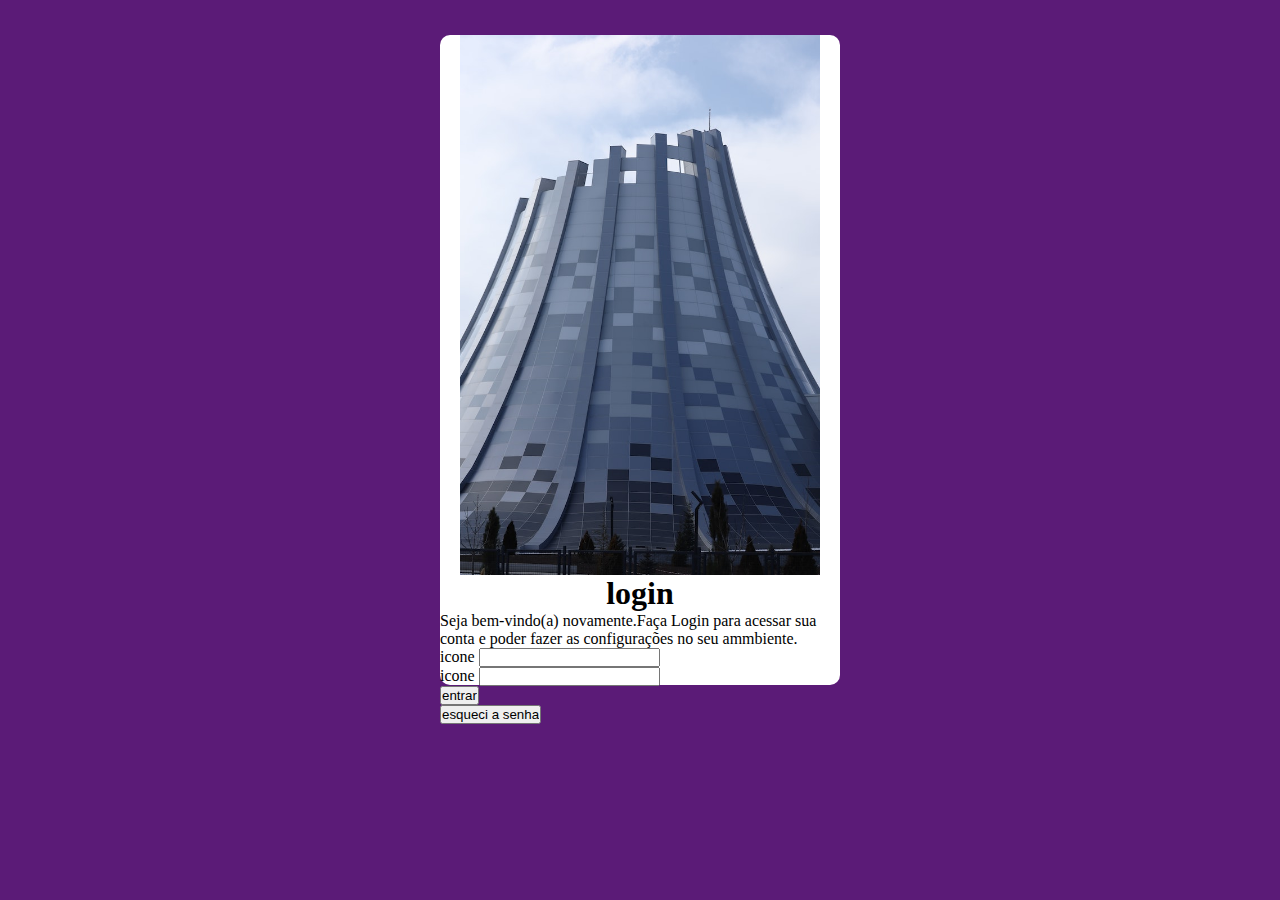
==== exemplo01/index.html @ d545af17 "ok" ====
<!DOCTYPE html>
<html lang="pt-br">
<head>
    <meta charset="UTF-8">
    <meta http-equiv="X-UA-Compatible" content="IE=edge">
    <meta name="viewport" content="width=device-width, initial-scale=1.0">
    <title>Login</title>
    <link rel="stylesheet" href="estilos/geral.css">
</head>
<body>
    <main>
          <section>
            
                <img src="imagens/pexels-aydin-photography-15310249.jpg" alt="" width="50%">
            
      <form action="" method="get">
        <h1>login</h1>
        <p>
           Seja bem-vindo(a) novamente.Faça Login para acessar sua conta e poder
           fazer as configurações no seu ammbiente.
        </p>
           <p>
               <label for="iemail">icone</label>
               <input type="email" name="email" id="iemail">
           </p>
           <p>
               <label for="isenha">icone</label>
               <input type="password" name="senha" id="isenha">
           </p>
           <p>
             <input type="submit" value="entrar">
           </p>
           <p>
             <input type="button" value="esqueci a senha">
           </p>
      </form>
          </section>
    </main>
</body>
</html>
---- exemplo01/estilos/geral.css ----
@charset "UTF-8";

*{
    padding: 0px;
    margin: 0px;
}

body{
    background-color: rgb(91, 27, 119);
}

body>main{
    position: relative;
}


main>section{
    background-color: white;
    height: 650px;
    width: 400px;

    position: relative;
    top: 50%;
    left: 50%;
    transform: translate(-50%,-10%);

    margin-top: 100px;
    border-radius: 10px;  
   
}

main>section>img{
    display: block;
    margin: auto;
    width: 90%;
}

section>form>h1{
    text-align: center;
}

section>p{
    padding: 10px;
}
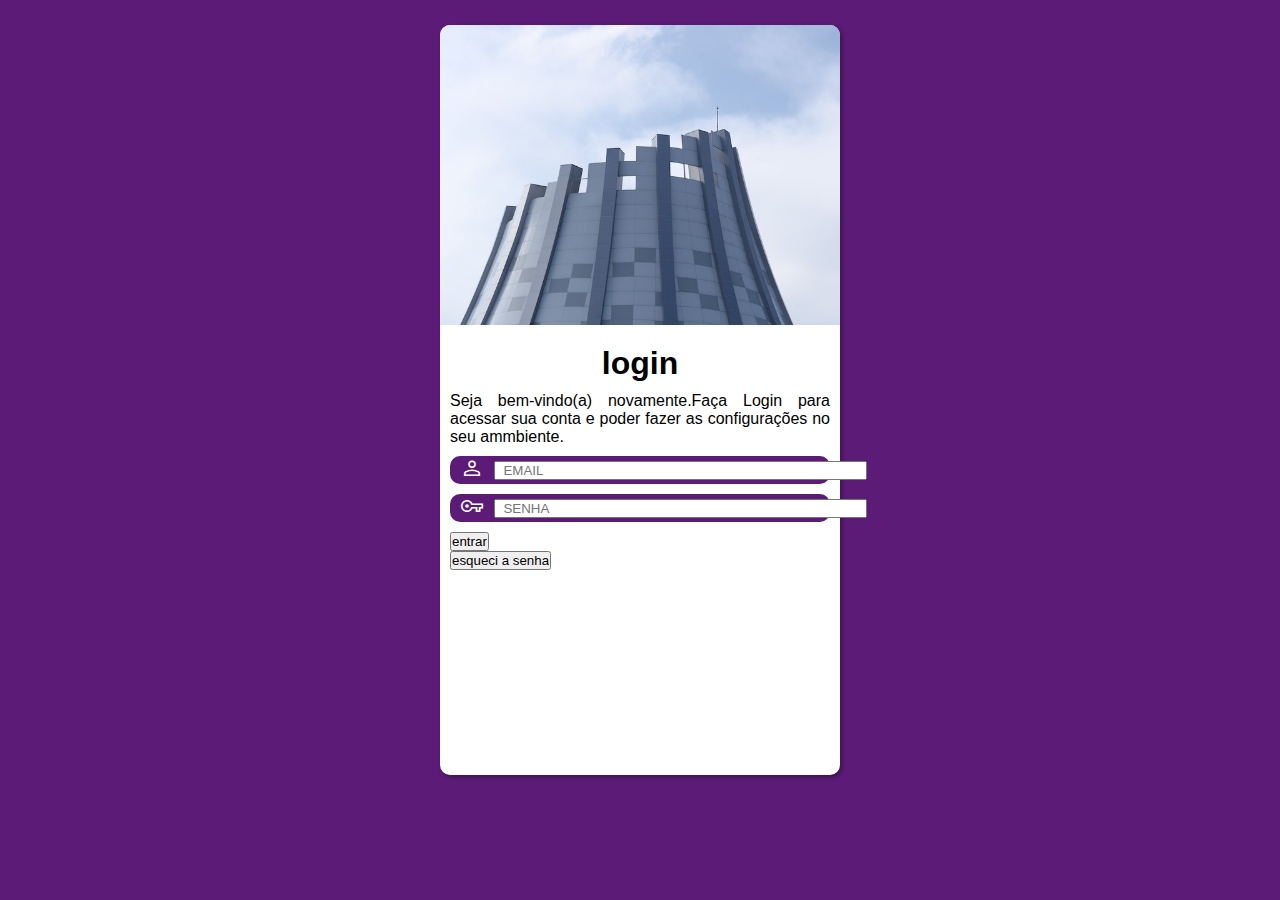
==== commit 4012812d: "ok" ====
--- a/exemplo01/index.html
+++ b/exemplo01/index.html
@@ -6,34 +6,49 @@
     <meta name="viewport" content="width=device-width, initial-scale=1.0">
     <title>Login</title>
     <link rel="stylesheet" href="estilos/geral.css">
+    <link rel="stylesheet" href="https://fonts.googleapis.com/css2?family=Material+Symbols+Outlined:opsz,wght,FILL,GRAD@20..48,100..700,0..1,-50..200" />
+    <link rel="stylesheet" href="https://fonts.googleapis.com/css2?family=Material+Symbols+Outlined:opsz,wght,FILL,GRAD@20..48,100..700,0..1,-50..200" />
 </head>
 <body>
     <main>
           <section>
             
-                <img src="imagens/pexels-aydin-photography-15310249.jpg" alt="" width="50%">
+              <div>
+                
+              </div>
             
-      <form action="" method="get">
-        <h1>login</h1>
-        <p>
-           Seja bem-vindo(a) novamente.Faça Login para acessar sua conta e poder
-           fazer as configurações no seu ammbiente.
-        </p>
-           <p>
-               <label for="iemail">icone</label>
-               <input type="email" name="email" id="iemail">
-           </p>
-           <p>
-               <label for="isenha">icone</label>
-               <input type="password" name="senha" id="isenha">
-           </p>
-           <p>
-             <input type="submit" value="entrar">
-           </p>
-           <p>
-             <input type="button" value="esqueci a senha">
-           </p>
-      </form>
+              <form action="" method="get">
+              <h1>login</h1>
+              <p id="texto">
+               Seja bem-vindo(a) novamente.Faça Login para acessar sua conta e poder
+               fazer as configurações no seu ammbiente.
+             </p>
+              <p class="caixaroxo">
+               <label for="iemail">
+                <span class="material-symbols-outlined">
+                  person
+                  </span>
+               </label>
+               <input type="email" name="email" id="iemail" required size="44px" placeholder=" 
+ EMAIL">
+             </p>
+             <p class="caixaroxo">
+               <label for="isenha">
+                <span class="material-symbols-outlined">
+                  vpn_key
+                  </span>
+
+               </label> 
+               <input type="password" name="senha" id="isenha" required size="44px" placeholder=" 
+ SENHA">
+             </p>
+              <p>
+              <input type="submit" value="entrar">
+             </p>
+             <p>
+              <input type="button" value="esqueci a senha">
+             </p>
+            </form>
           </section>
     </main>
 </body>
--- a/exemplo01/estilos/geral.css
+++ b/exemplo01/estilos/geral.css
@@ -3,10 +3,37 @@
 *{
     padding: 0px;
     margin: 0px;
+    font-family: Arial, Helvetica, sans-serif;
 }
 
+/*-----------icone -----------*/
+
+
+.material-symbols-outlined {
+  font-variation-settings:
+  'FILL' 0,
+  'wght' 400,
+  'GRAD' 0,
+  'opsz' 48 ;
+  color: white;
+  padding-right: 10px;
+  padding-left: 10px;
+}
+
+
+
+.material-symbols-outlined {
+  font-variation-settings:
+  'FILL' 0,
+  'wght' 400,
+  'GRAD' 0,
+  'opsz' 48
+}
+
+
+
 body{
-    background-color: rgb(91, 27, 119);
+    background-color: #5b1b77;
 }
 
 body>main{
@@ -16,7 +43,7 @@
 
 main>section{
     background-color: white;
-    height: 650px;
+    height: 750px;
     width: 400px;
 
     position: relative;
@@ -25,20 +52,47 @@
     transform: translate(-50%,-10%);
 
     margin-top: 100px;
-    border-radius: 10px;  
+    border-radius: 10px; 
+    box-shadow: 2px 2px 4px rgba(0, 0, 0, 0.348); 
    
 }
 
-main>section>img{
-    display: block;
-    margin: auto;
-    width: 90%;
+main>section>div{
+   height: 300px;
+   width: 400px;
+
+   border-top-right-radius: 10px;
+   border-top-left-radius: 10px;
+
+   background-image: url('../imagens/pexels-aydin-photography-15310249.jpg');
+   background-size: cover;
+   background-position: center top;
+   
 }
+
+
 
 section>form>h1{
     text-align: center;
+    padding: 10px;
+    text-transform: lowercase;
+    font-size: 2em;
 }
 
-section>p{
-    padding: 10px;
+section>form{
+   padding: 10px;
+   text-align: justify;
 }
+
+section>form>p.caixaroxo{
+    background-color: #5b1b77;
+    display: flex;
+    align-items: center;
+    margin-bottom: 10px;
+    border-radius: 10px;
+   
+ }
+
+ section>form>p#texto{
+    margin-bottom: 10px;
+ }
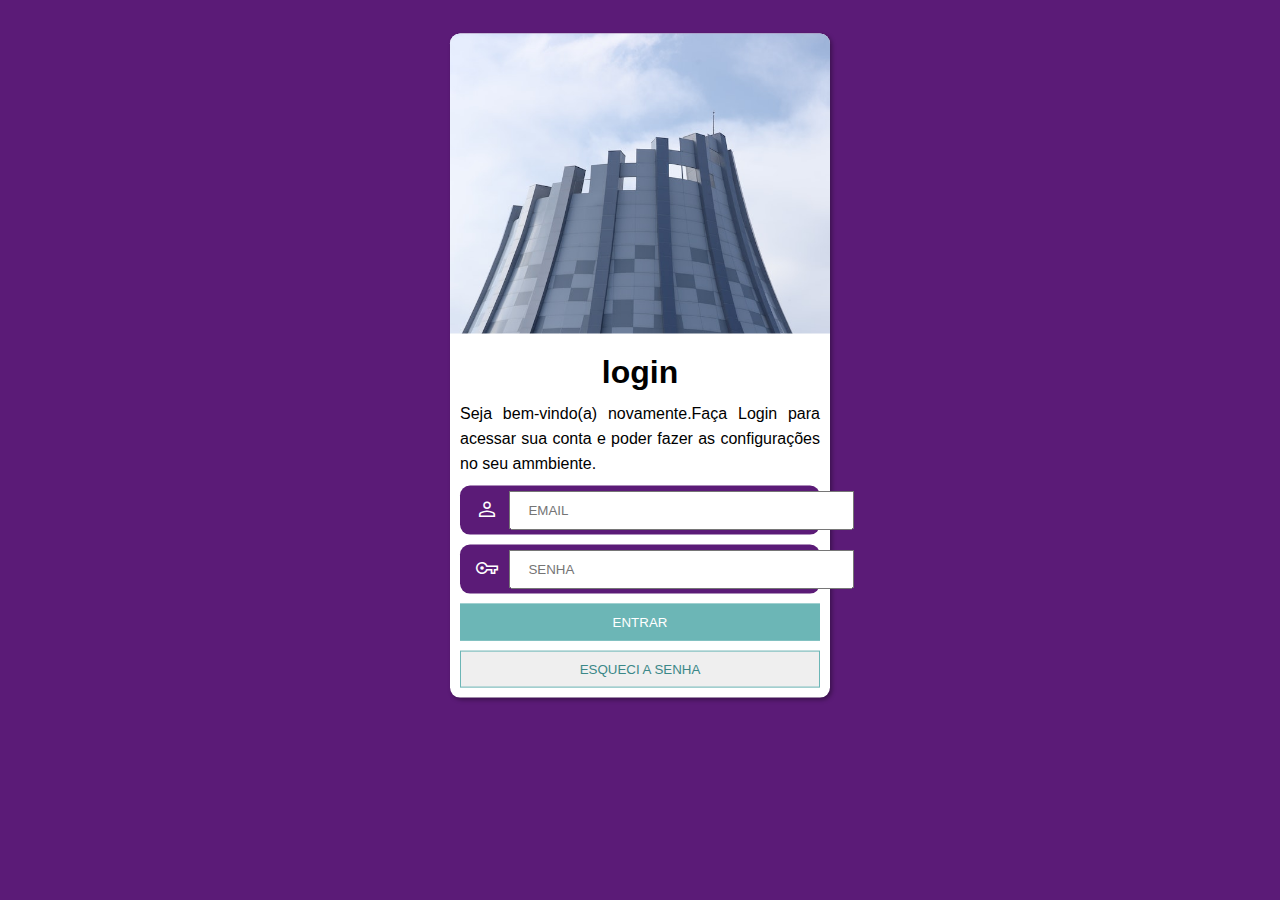
==== commit c20a35c4: "ok" ====
--- a/exemplo01/index.html
+++ b/exemplo01/index.html
@@ -29,7 +29,7 @@
                   person
                   </span>
                </label>
-               <input type="email" name="email" id="iemail" required size="44px" placeholder=" 
+               <input type="email" name="email" id="iemail" required size="38px" placeholder=" 
  EMAIL">
              </p>
              <p class="caixaroxo">
@@ -39,14 +39,14 @@
                   </span>
 
                </label> 
-               <input type="password" name="senha" id="isenha" required size="44px" placeholder=" 
- SENHA">
+               <input type="password" name="senha" id="isenha" required size="38px" placeholder=" 
+ SENHA" maxlength="8">
              </p>
-              <p>
-              <input type="submit" value="entrar">
+              <p id="entrar">
+              <input type="submit" value="ENTRAR">
              </p>
-             <p>
-              <input type="button" value="esqueci a senha">
+             <p id="esqueci">
+              <input type="button" value="ESQUECI A SENHA">
              </p>
             </form>
           </section>
--- a/exemplo01/estilos/geral.css
+++ b/exemplo01/estilos/geral.css
@@ -30,6 +30,7 @@
   'opsz' 48
 }
 
+/*---------------------------*/
 
 
 body{
@@ -43,8 +44,8 @@
 
 main>section{
     background-color: white;
-    height: 750px;
-    width: 400px;
+    width: 380px;
+   
 
     position: relative;
     top: 50%;
@@ -59,7 +60,7 @@
 
 main>section>div{
    height: 300px;
-   width: 400px;
+   width: 380px;
 
    border-top-right-radius: 10px;
    border-top-left-radius: 10px;
@@ -90,9 +91,48 @@
     align-items: center;
     margin-bottom: 10px;
     border-radius: 10px;
+    padding: 5px;
    
+ }
+
+ section>form>p.caixaroxo>input{
+        padding: 10px;
  }
 
  section>form>p#texto{
     margin-bottom: 10px;
+    line-height: 25px;
  }
+
+ section>form>p#entrar>input{
+   display: block;
+   margin: auto;
+   width: 360px;
+   padding: 10px;
+   background-color: #6cb6b6;
+   border: 1px solid #6cb6b6;
+   color: white;
+ }
+
+ section>form>p#entrar>input:hover{
+    background-color: #296f6f;
+    border: 1px solid #6cb6b6;
+    color: white;
+  }
+ 
+
+
+ section>form>p#esqueci>input{
+    display: block;
+    margin-top: 10px;
+    width: 360px;
+    padding: 10px;
+    border: 1px solid #6cb6b6;
+    color:  #3b8888;
+  }
+
+  section>form>p#esqueci>input:hover{
+    border: 1px solid #6cb6b6;
+    color:  white;
+    background-color: #3b6363;
+  }
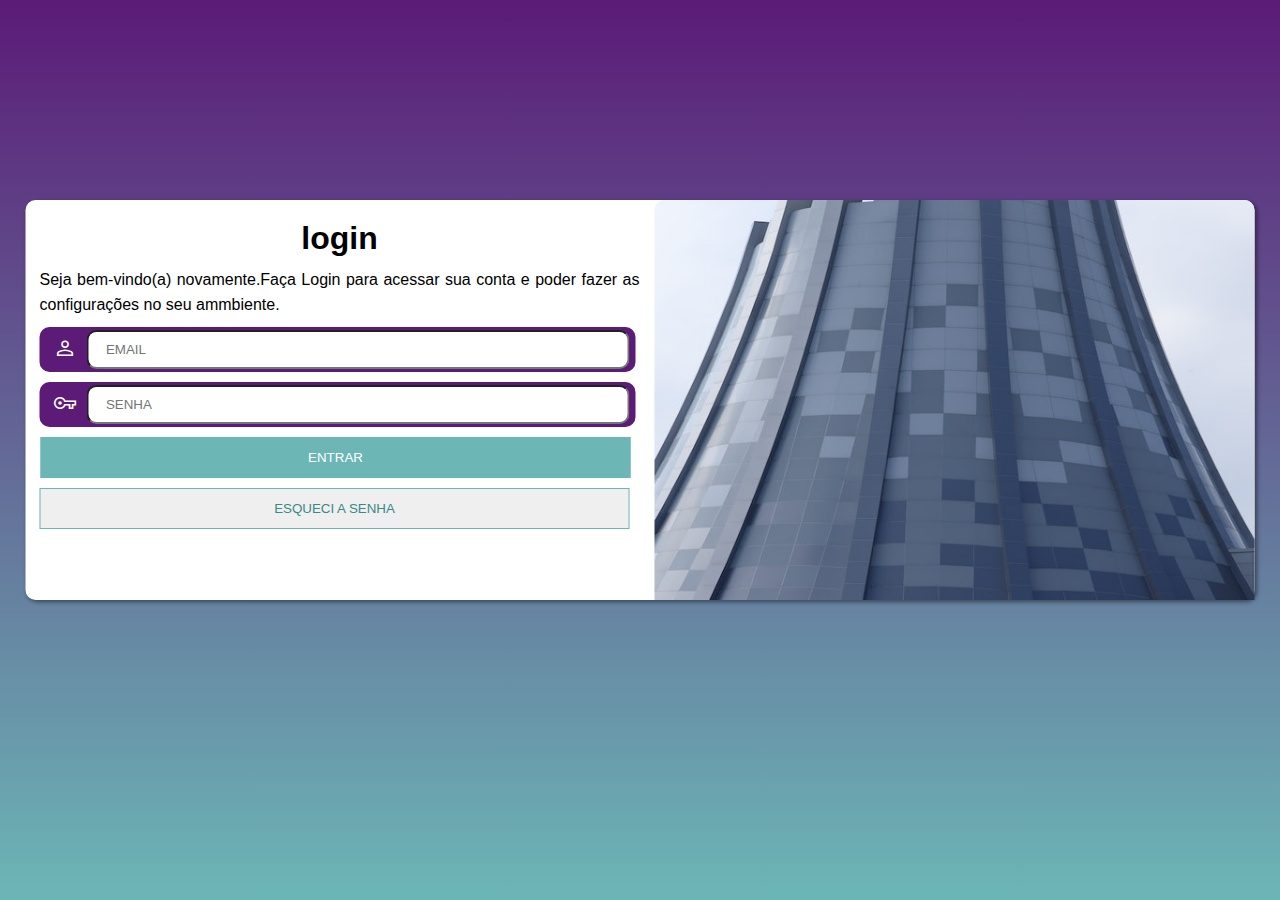
==== commit d815813e: "meu projeto concluido" ====
--- a/exemplo01/index.html
+++ b/exemplo01/index.html
@@ -6,6 +6,7 @@
     <meta name="viewport" content="width=device-width, initial-scale=1.0">
     <title>Login</title>
     <link rel="stylesheet" href="estilos/geral.css">
+    <link rel="stylesheet" href="estilos/mediaq.css">
     <link rel="stylesheet" href="https://fonts.googleapis.com/css2?family=Material+Symbols+Outlined:opsz,wght,FILL,GRAD@20..48,100..700,0..1,-50..200" />
     <link rel="stylesheet" href="https://fonts.googleapis.com/css2?family=Material+Symbols+Outlined:opsz,wght,FILL,GRAD@20..48,100..700,0..1,-50..200" />
 </head>
@@ -29,7 +30,7 @@
                   person
                   </span>
                </label>
-               <input type="email" name="email" id="iemail" required size="38px" placeholder=" 
+               <input  type="email" name="email" id="iemail" required size="38px"  placeholder=" 
  EMAIL">
              </p>
              <p class="caixaroxo">
--- a/exemplo01/estilos/geral.css
+++ b/exemplo01/estilos/geral.css
@@ -33,8 +33,10 @@
 /*---------------------------*/
 
 
-body{
+body,html{
     background-color: #5b1b77;
+    width: 100vw;
+    height: 100vh;
 }
 
 body>main{
@@ -44,15 +46,15 @@
 
 main>section{
     background-color: white;
-    width: 380px;
+    max-width: 380px;
    
 
-    position: relative;
+    position: absolute;
     top: 50%;
     left: 50%;
-    transform: translate(-50%,-10%);
+    transform: translate(-50%,5%);
 
-    margin-top: 100px;
+    margin: auto;
     border-radius: 10px; 
     box-shadow: 2px 2px 4px rgba(0, 0, 0, 0.348); 
    
@@ -97,6 +99,7 @@
 
  section>form>p.caixaroxo>input{
         padding: 10px;
+       
  }
 
  section>form>p#texto{
--- a/exemplo01/estilos/mediaq.css
+++ b/exemplo01/estilos/mediaq.css
@@ -0,0 +1,265 @@
+@charset "UTF-8";
+
+/* TABLETE*/
+
+@media screen and (min-width: 600px)  and (max-width: 992px){
+
+    body{
+        background-image: linear-gradient( to top , #5b1b77, #6cb6b6) ;  
+        background-repeat: no-repeat;
+        background-size: 100% 100%;
+      
+    }
+
+   
+    
+    body>main{
+       position: relative;
+    }
+    
+    
+    main>section{
+        background-color: white;
+        max-width: 800vw;
+        height: 43.3vh;
+       
+      
+    
+       position: absolute;
+        top: 50%;
+        left: 50%;
+        transform: translate(-50%,50%);
+    
+       
+        border-radius: 10px; 
+        box-shadow: 2px 2px 4px rgba(0, 0, 0, 0.348); 
+
+       
+       
+    }
+    
+    main>section>div{
+       height: 320px;
+       width: 300px;
+       border-top-right-radius: 0px;
+       border-top-left-radius: 10px;
+       border-bottom-left-radius: 10px;
+      
+    
+       background-image: url('../imagens/pexels-aydin-photography-15310249.jpg');
+       background-size: cover;
+       background-position:center center;
+       
+    }
+    
+    
+
+    
+    section>form{
+       padding: 10px;
+       text-align: justify;
+
+       border: 2px solid rgba(236, 156, 156, 0);
+
+       width: 470px;
+       height: 320px;
+
+       margin: -338px 0px 0px 302px ;
+    }
+    
+    section>form>p.caixaroxo{
+        background-color: #5b1b77;
+        display: flex;
+        align-items: center;
+        margin-bottom: 10px;
+        border-radius: 10px;
+        padding: 5px;
+        width: 470px;
+       
+     }
+    
+     section>form>p.caixaroxo>input{
+            padding: 10px;
+            width: 480px;
+            border-radius: 10px;
+           
+     }
+    
+     section>form>p#texto{
+        margin-bottom: 10px;
+        line-height: 25px;
+     }
+
+     
+    
+     section>form>p#entrar>input{
+       display: block;
+       width: 480px;
+       margin-left: 1px;
+       padding: 10px;
+       background-color: #6cb6b6;
+       border: 1px solid #6cb6b6;
+       color: white;
+     }
+    
+     section>form>p#entrar>input:hover{
+        background-color: #296f6f;
+        border: 1px solid #6cb6b6;
+        color: white;
+      }
+     
+    
+    
+     section>form>p#esqueci>input{
+        display: block;
+        margin-top: 10px;
+        width: 480px;
+        padding: 10px;
+        border: 1px solid #6cb6b6;
+        color:  #3b8888;
+      }
+    
+      section>form>p#esqueci>input:hover{
+        border: 1px solid #6cb6b6;
+        color:  white;
+        background-color: #3b6363;
+      }
+    
+    
+}
+
+
+/* DESKTOP E TELAS GRANDES*/
+
+@media screen and (min-width: 992px) {
+
+    body{
+        background-image: linear-gradient( to top , #6cb6b6, #5b1b77) ;   
+        background-repeat: no-repeat;
+        background-size: 100% 100%;
+      
+    }
+
+   
+    
+    body>main{
+       position: relative;
+    }
+    
+    
+    main>section{
+        background-color: rgb(255, 255, 255);
+        height: 400px;
+       max-width: 1238px;
+       
+       
+      
+    
+       position: absolute;
+        top: 50%;
+        left: 50%;
+        transform: translate(-50%,50%);
+    
+       
+        border-radius: 10px; 
+        box-shadow: 2px 2px 4px rgba(0, 0, 0, 0.455); 
+
+       
+       
+    }
+    
+      main>section>div{
+        height: 400px;
+        width: 600px;
+       border: 0px 10px 10px 0px;
+      
+    
+       background-image: url('../imagens/pexels-aydin-photography-15310249.jpg');
+       background-size: cover;
+       background-position:center center;
+
+       margin: 0px 0px 0px 629px;
+       
+    }
+    
+    
+
+    
+    section>form{
+        padding: 10px;
+       text-align: justify;
+
+       border: 2px solid rgba(44, 36, 36, 0);
+
+       width: 600px;
+       height: 375px;
+
+       margin: -402px 0px 0px 2px ;
+    }
+    
+    section>form>p.caixaroxo{
+        background-color: #5b1b77;
+        display: flex;
+        align-items: center;
+        margin-bottom: 10px;
+        border-radius: 10px;
+        padding: 3px;
+        width: 590px;
+       
+     }
+    
+     section>form>p.caixaroxo>input{
+            padding: 10px;
+            width: 519px;
+            border-radius: 10px;
+           
+     }
+    
+     section>form>p#texto{
+        margin-bottom: 10px;
+        line-height: 25px;
+     }
+
+     
+    
+     section>form>p#entrar>input{
+       display: block;
+       width: 590px;
+       margin-left: 1px;
+       padding: 10px;
+       background-color: #6cb6b6;
+       border: 1px solid #6cb6b6;
+       color: white;
+       padding: 12px;
+     }
+    
+     section>form>p#entrar>input:hover{
+        background-color: #296f6f;
+        border: 1px solid #6cb6b6;
+        color: white;
+      }
+     
+    
+    
+     section>form>p#esqueci>input{
+        display: block;
+        margin-top: 10px;
+        width: 590px;
+        padding: 12px;
+        border: 1px solid #6cb6b6;
+        color:  #3b8888;
+      }
+    
+      section>form>p#esqueci>input:hover{
+        border: 1px solid #6cb6b6;
+        color:  white;
+        background-color: #3b6363;
+      }
+    
+    
+}
+    
+
+
+
+
